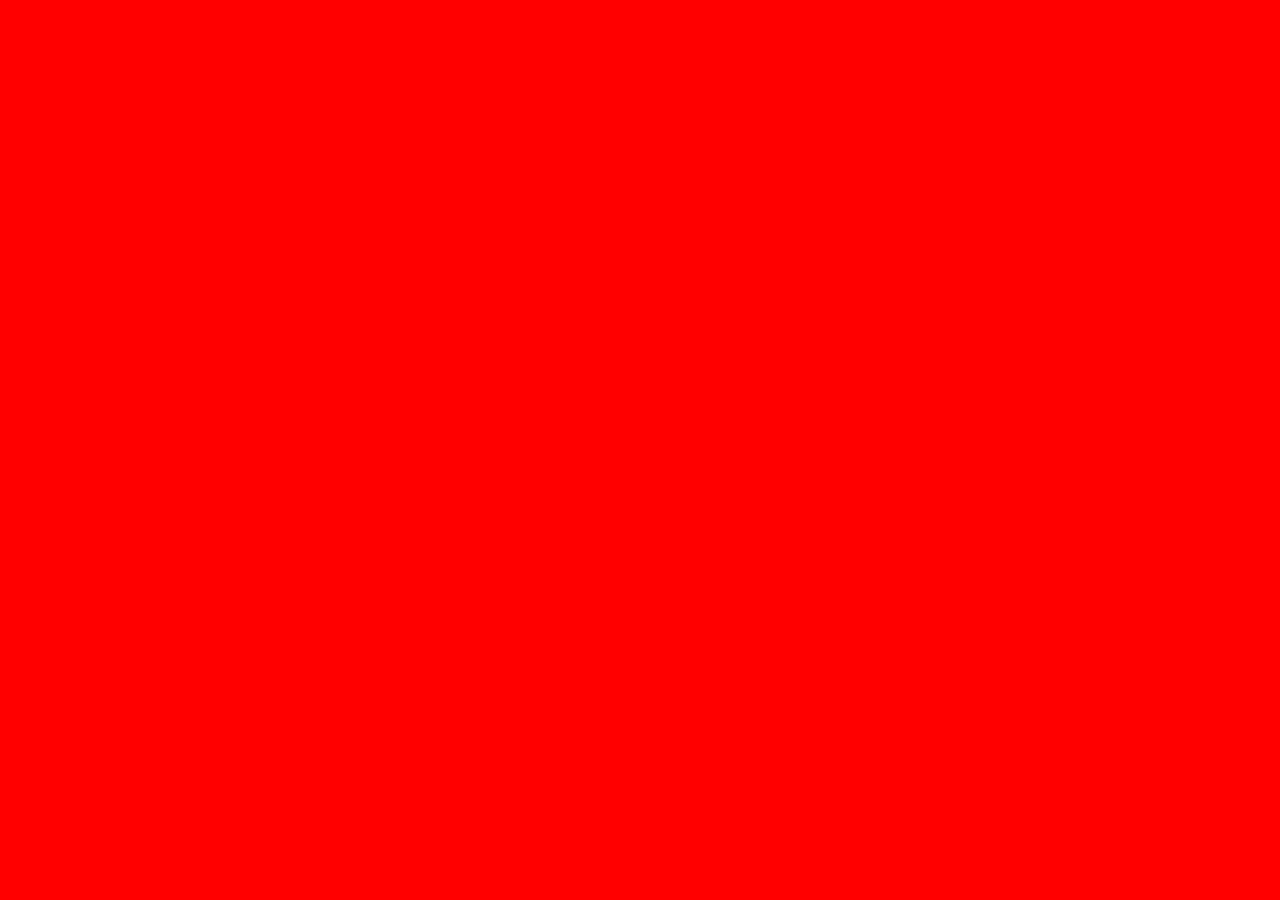
==== index.html @ e0220342 "inicio" ====
<!DOCTYPE html>
<html lang="es">
<head>
    <meta charset="UTF-8">
    <meta name="viewport" content="width=device-width, initial-scale=1.0">
    <link rel="stylesheet" href="assets/style.css">
    <title>Sitio X</title>
</head>
<body>
    
</body>
</html>
---- assets/style.css ----
body{
    background-color: red;
}
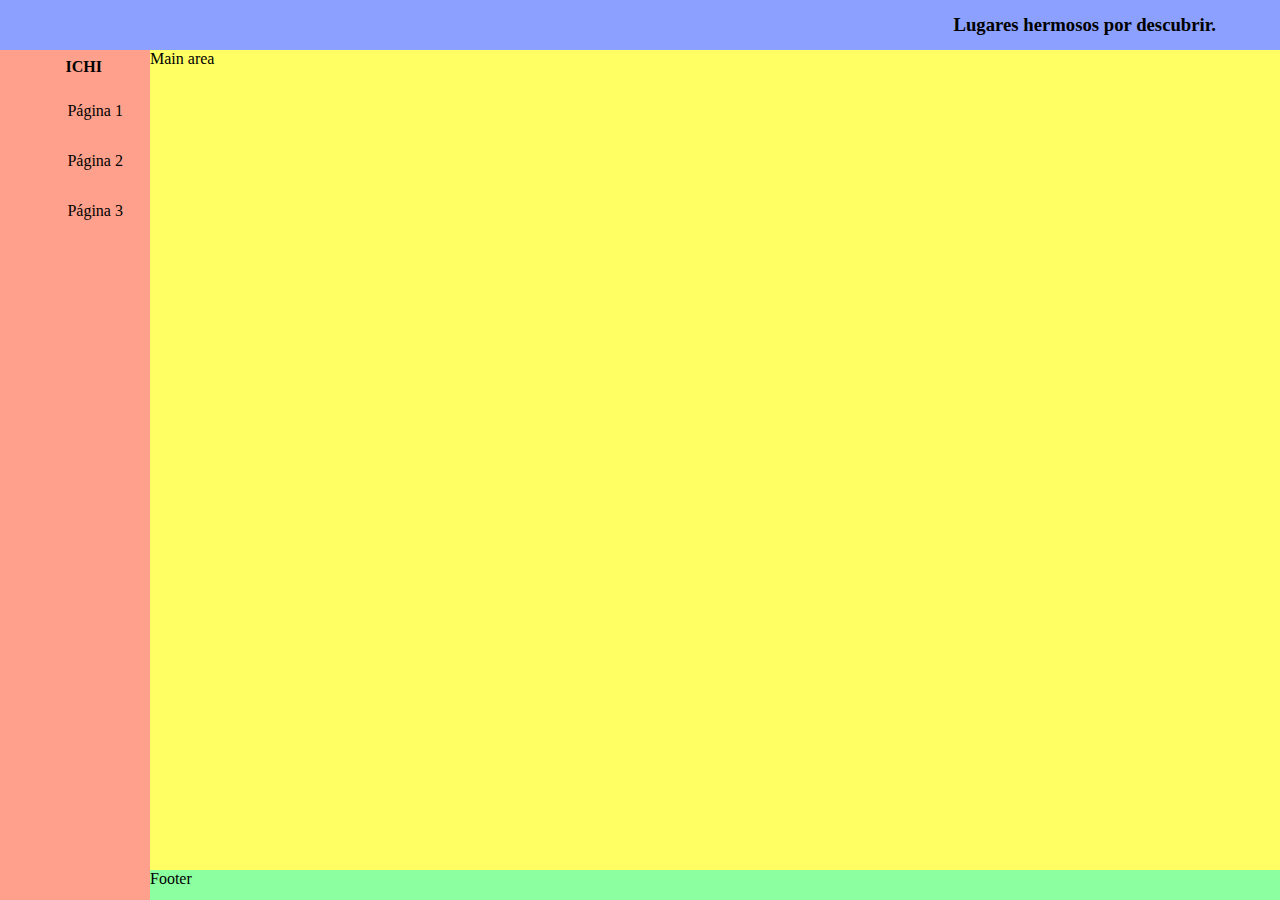
==== commit 904fbc36: "avances iniciales" ====
--- a/index.html
+++ b/index.html
@@ -1,12 +1,27 @@
 <!DOCTYPE html>
 <html lang="es">
-<head>
-    <meta charset="UTF-8">
-    <meta name="viewport" content="width=device-width, initial-scale=1.0">
-    <link rel="stylesheet" href="assets/style.css">
+  <head>
+    <meta charset="UTF-8" />
+    <meta name="viewport" content="width=device-width, initial-scale=1.0" />
+    <link rel="stylesheet" href="assets/style.css" />
     <title>Sitio X</title>
-</head>
-<body>
-    
-</body>
-</html>+  </head>
+  <body>
+    <section id="page">
+      <header><h3 class="frase">Lugares hermosos por descubrir.</h3></header>
+      <nav>
+        <div class="logo">
+          <object data="../proyecto-f/assets/svg/camara.svg" type=""></object>
+          <h4>ICHI</h4>
+        </div>
+        <ul>
+          <li><p>Página 1</p></li>
+          <li><p>Página 2</p></li>
+          <li><p>Página 3</p></li>
+        </ul>
+      </nav>
+      <main>Main area</main>
+      <footer>Footer</footer>
+    </section>
+  </body>
+</html>
--- a/assets/style.css
+++ b/assets/style.css
@@ -1,3 +1,131 @@
-body{
-    background-color: red;
-}+body {
+  margin: 0;
+}
+p,
+h1,
+h2,
+h3,
+h4,
+h5,
+h6 {
+  margin: 0;
+}
+.logo {
+  display: flex;
+  justify-content: center;
+  align-items: center;
+  gap: 10px;
+}
+#page {
+  display: grid;
+  width: 100%;
+  height: 100vh;
+  grid-template-areas:
+    "head"
+    "nav"
+    "main"
+    "foot";
+  grid-template-rows: 10px auto 1fr 30px;
+  grid-template-columns: 1fr;
+}
+
+#page > header {
+  grid-area: head;
+  background-color: #8ca0ff;
+  height: auto;
+}
+.frase {
+  display: none;
+}
+#page > nav {
+  grid-area: nav;
+  background-color: #ffa08c;
+  display: flex;
+  align-items: center;
+  justify-content: space-around;
+}
+nav > ul {
+  display: flex;
+  flex-direction: row;
+  gap: 2rem;
+  justify-content: center;
+  align-items: center;
+  list-style: none;
+  margin-left: -5%;
+}
+
+#page > main {
+  grid-area: main;
+  background-color: #ffff64;
+}
+
+#page > footer {
+  grid-area: foot;
+  background-color: #8cffa0;
+}
+
+@media (min-width: 768px) {
+}
+
+@media (min-width: 992px) {
+  .logo {
+    display: flex;
+    justify-content: center;
+    align-items: center;
+    gap: 10px;
+  }
+  #page {
+    display: grid;
+    width: 100%;
+    height: 100vh;
+    grid-template-areas:
+      "head head"
+      "nav  main"
+      "nav  foot";
+    grid-template-rows: 50px 1fr 30px;
+    grid-template-columns: 150px 1fr;
+  }
+
+  #page > header {
+    grid-area: head;
+    background-color: #8ca0ff;
+    display: flex;
+    justify-content:end;
+    align-items: center;
+    padding-right: 5%;
+  }
+  .frase{
+    display: flex;
+  }
+  #page > nav {
+    grid-area: nav;
+    background-color: #ffa08c;
+    display: flex;
+    flex-direction: column;
+    flex-wrap: wrap;
+    gap: 10px;
+    align-items: center;
+    padding-left: 5%;
+    padding-top: 5%;
+    justify-content: flex-start;
+  }
+  nav > ul {
+    display: flex;
+    flex-direction: column;
+    gap: 2rem;
+    justify-content: center;
+    align-items: center;
+    list-style: none;
+    margin-left: -5%;
+  }
+
+  #page > main {
+    grid-area: main;
+    background-color: #ffff64;
+  }
+
+  #page > footer {
+    grid-area: foot;
+    background-color: #8cffa0;
+  }
+}
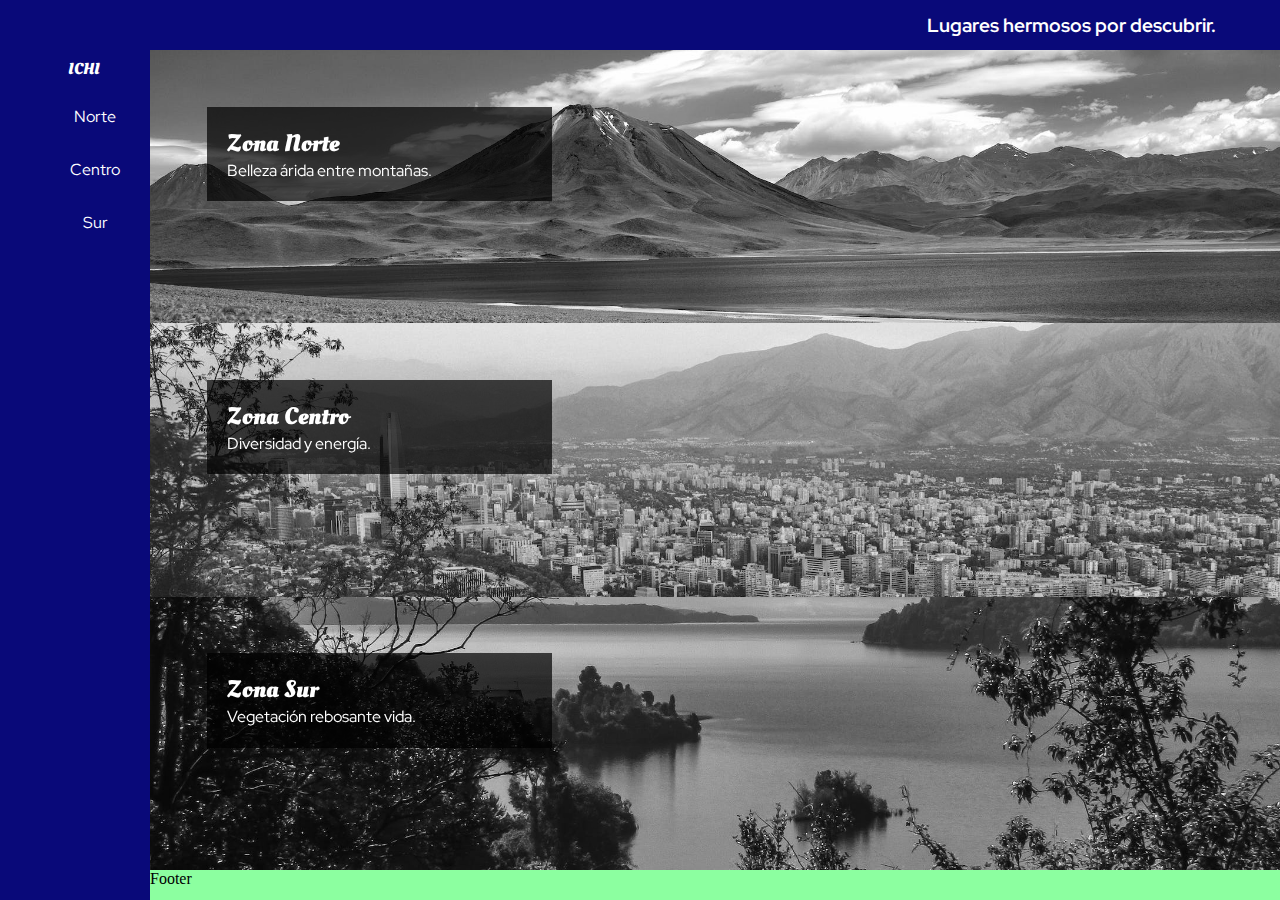
==== commit d6c9173f: "avances en imagenes y colores del menu" ====
--- a/index.html
+++ b/index.html
@@ -12,15 +12,34 @@
       <nav>
         <div class="logo">
           <object data="../proyecto-f/assets/svg/camara.svg" type=""></object>
-          <h4>ICHI</h4>
+          <h4 class="text-logo">ICHI</h4>
         </div>
         <ul>
-          <li><p>Página 1</p></li>
-          <li><p>Página 2</p></li>
-          <li><p>Página 3</p></li>
+          <li><p>Norte</p></li>
+          <li><p>Centro</p></li>
+          <li><p>Sur</p></li>
         </ul>
       </nav>
-      <main>Main area</main>
+      <main>
+        <article class="norte">
+          <div class="bg-negro">
+            <h2 class="text-logo">Zona Norte</h2>
+            <p>Belleza árida entre montañas.</p>
+          </div>
+        </article>
+        <article class="centro">
+          <div class="bg-negro">
+            <h2 class="text-logo">Zona Centro</h2>
+            <p>Diversidad y energía.</p>
+          </div>
+        </article>
+        <article class="sur">
+          <div class="bg-negro">
+            <h2 class="text-logo">Zona Sur</h2>
+            <p>Vegetación rebosante vida.</p>
+          </div>
+        </article>
+      </main>
       <footer>Footer</footer>
     </section>
   </body>
--- a/assets/style.css
+++ b/assets/style.css
@@ -1,3 +1,5 @@
+
+@import url('https://fonts.googleapis.com/css2?family=Oleo+Script:wght@700&family=Red+Hat+Display&display=swap');
 body {
   margin: 0;
 }
@@ -9,6 +11,16 @@
 h5,
 h6 {
   margin: 0;
+  font-family: 'Red Hat Display', sans-serif;
+}
+.text-logo{
+  font-family: 'Oleo Script', sans-serif;
+}
+.bg-negro{
+  background-color: rgba(0, 0, 0, 0.7);;
+  color:white;
+  padding: 2%;
+  width: 30%;
 }
 .logo {
   display: flex;
@@ -25,13 +37,14 @@
     "nav"
     "main"
     "foot";
-  grid-template-rows: 10px auto 1fr 30px;
+  grid-template-rows: 0 auto 1fr 30px;
   grid-template-columns: 1fr;
 }
 
 #page > header {
   grid-area: head;
-  background-color: #8ca0ff;
+  background-color: rgba(9,9,121,1);
+  color: white;
   height: auto;
 }
 .frase {
@@ -39,7 +52,8 @@
 }
 #page > nav {
   grid-area: nav;
-  background-color: #ffa08c;
+  background-color: rgba(9,9,121,1);
+  color: white;
   display: flex;
   align-items: center;
   justify-content: space-around;
@@ -57,6 +71,54 @@
 #page > main {
   grid-area: main;
   background-color: #ffff64;
+  display: flex;
+  flex-wrap: wrap;
+  gap: 0px;
+  margin: 0;
+  padding: 0;
+
+}
+.norte{
+  display: flex;
+  flex-direction: column;
+  background-image: url("../assets/img/img1.jpg");
+  background-size:cover;
+  background-position-y:40%;
+  background-repeat: no-repeat;
+  width: 100%;
+  padding: 5%;
+  filter: grayscale(100%);
+  transition: 0.5s;
+
+}
+.centro{
+  display: flex;
+  flex-direction: column;
+  background-image: url("../assets/img/img2.jpg");
+  background-size:cover;
+  background-position-y:30%;
+  background-repeat: no-repeat;
+  width: 100%;
+  padding: 5%;
+  filter: grayscale(100%);
+  transition: 0.5s;
+}
+.sur{
+  display: flex;
+  flex-direction: column;
+  background-image: url("../assets/img/img3.jpg");
+  background-size:cover;
+  background-position-y:50%;
+  background-repeat: no-repeat;
+  width: 100%;
+  padding: 5%;
+  filter: grayscale(100%);
+  transition: 0.5s;
+}
+
+main > article:hover{
+  filter: grayscale(0%);
+
 }
 
 #page > footer {
@@ -88,7 +150,8 @@
 
   #page > header {
     grid-area: head;
-    background-color: #8ca0ff;
+    background-color: rgba(9,9,121,1);
+  color: white;
     display: flex;
     justify-content:end;
     align-items: center;
@@ -99,7 +162,7 @@
   }
   #page > nav {
     grid-area: nav;
-    background-color: #ffa08c;
+    background-color: rgba(9,9,121,1);
     display: flex;
     flex-direction: column;
     flex-wrap: wrap;
@@ -108,6 +171,7 @@
     padding-left: 5%;
     padding-top: 5%;
     justify-content: flex-start;
+    color: white;
   }
   nav > ul {
     display: flex;
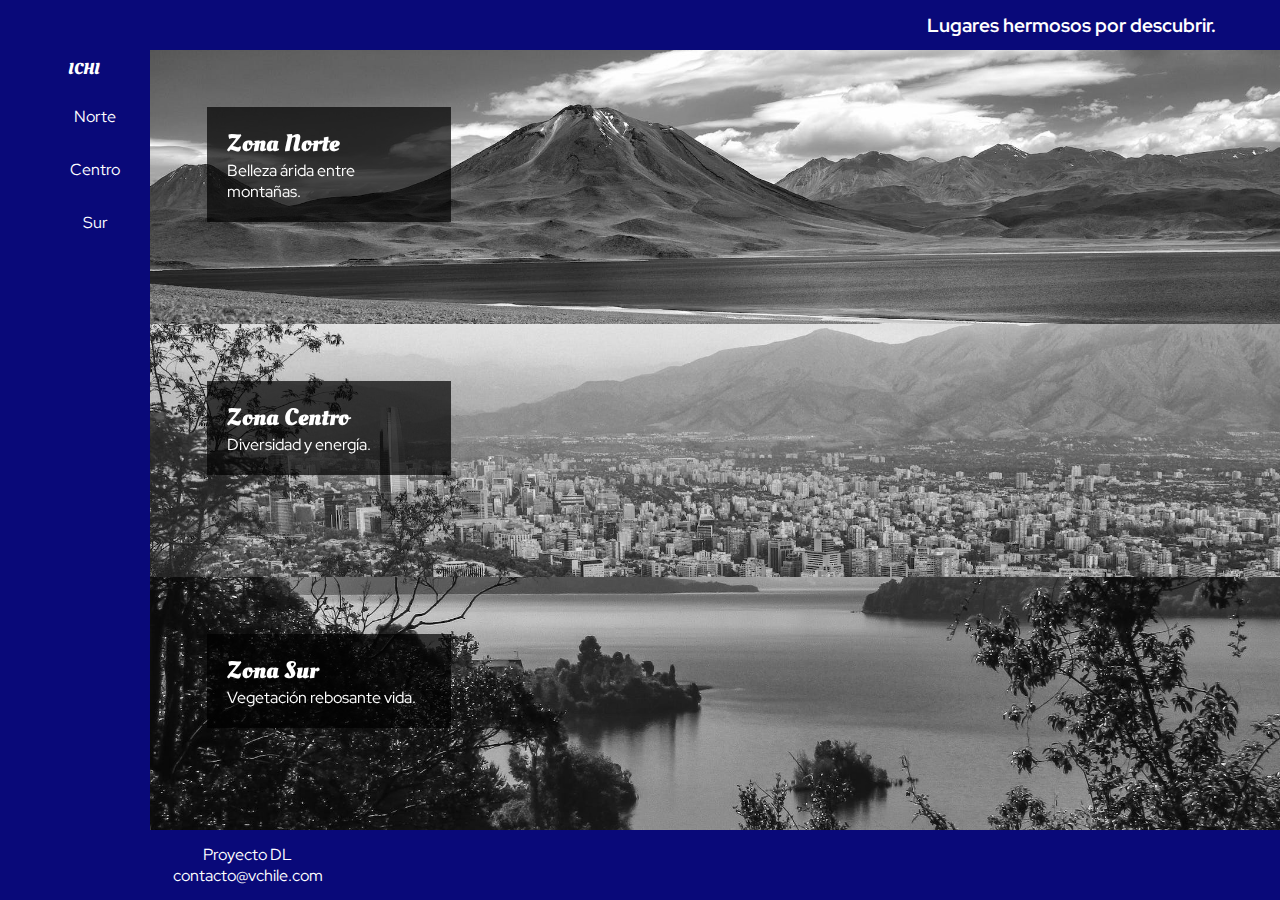
==== commit ad2804c6: "ultimos ajustes footer" ====
--- a/index.html
+++ b/index.html
@@ -40,7 +40,16 @@
           </div>
         </article>
       </main>
-      <footer>Footer</footer>
+      <footer>
+        <div class="contacto">
+          <p>Proyecto DL</p>
+          <p>contacto@vchile.com</p>
+        </div>
+        <div class="redes">
+          <object data="../proyecto-f/assets/svg/instagram.svg" type=""></object>
+          <object data="../proyecto-f/assets/svg/tiktok.svg" type=""></object>
+        </div>
+      </footer>
     </section>
   </body>
 </html>
--- a/assets/style.css
+++ b/assets/style.css
@@ -1,5 +1,4 @@
-
-@import url('https://fonts.googleapis.com/css2?family=Oleo+Script:wght@700&family=Red+Hat+Display&display=swap');
+@import url("https://fonts.googleapis.com/css2?family=Oleo+Script:wght@700&family=Red+Hat+Display&display=swap");
 body {
   margin: 0;
 }
@@ -11,16 +10,21 @@
 h5,
 h6 {
   margin: 0;
-  font-family: 'Red Hat Display', sans-serif;
-}
-.text-logo{
-  font-family: 'Oleo Script', sans-serif;
-}
-.bg-negro{
-  background-color: rgba(0, 0, 0, 0.7);;
-  color:white;
+  font-family: "Red Hat Display", sans-serif;
+}
+.text-logo {
+  font-family: "Oleo Script", sans-serif;
+}
+.bg-negro {
+  background-color: rgba(0, 0, 0, 0.7);
+  color: white;
   padding: 2%;
-  width: 30%;
+  width: 50%;
+  transform: rotate(0deg);
+  transition: 0.3s;
+}
+.bg-negro:hover {
+  transform: rotate(-5deg);
 }
 .logo {
   display: flex;
@@ -37,13 +41,13 @@
     "nav"
     "main"
     "foot";
-  grid-template-rows: 0 auto 1fr 30px;
+  grid-template-rows: 0 50px calc(100% - 120px) 70px;
   grid-template-columns: 1fr;
 }
 
 #page > header {
   grid-area: head;
-  background-color: rgba(9,9,121,1);
+  background-color: rgba(9, 9, 121, 1);
   color: white;
   height: auto;
 }
@@ -52,7 +56,7 @@
 }
 #page > nav {
   grid-area: nav;
-  background-color: rgba(9,9,121,1);
+  background-color: rgba(9, 9, 121, 1);
   color: white;
   display: flex;
   align-items: center;
@@ -70,72 +74,78 @@
 
 #page > main {
   grid-area: main;
-  background-color: #ffff64;
+  background-color: rgba(9, 9, 121, 1);
   display: flex;
   flex-wrap: wrap;
   gap: 0px;
   margin: 0;
   padding: 0;
-
-}
-.norte{
+}
+.norte {
   display: flex;
   flex-direction: column;
   background-image: url("../assets/img/img1.jpg");
-  background-size:cover;
-  background-position-y:40%;
+  background-size: cover;
+  background-position-y: 40%;
   background-repeat: no-repeat;
   width: 100%;
+  height: auto;
+  padding: 5%;
+  filter: grayscale(100%);
+  transition: 1s;
+}
+.centro {
+  display: flex;
+  flex-direction: column;
+  background-image: url("../assets/img/img2.jpg");
+  background-size: cover;
+  background-position-y: 30%;
+  background-repeat: no-repeat;
+  width: 100%;
+  height: auto;
   padding: 5%;
   filter: grayscale(100%);
   transition: 0.5s;
-
-}
-.centro{
+}
+.sur {
   display: flex;
   flex-direction: column;
-  background-image: url("../assets/img/img2.jpg");
-  background-size:cover;
-  background-position-y:30%;
+  background-image: url("../assets/img/img3.jpg");
+  background-size: cover;
+  background-position-y: 50%;
   background-repeat: no-repeat;
   width: 100%;
+  height: auto;
   padding: 5%;
   filter: grayscale(100%);
   transition: 0.5s;
 }
-.sur{
-  display: flex;
-  flex-direction: column;
-  background-image: url("../assets/img/img3.jpg");
-  background-size:cover;
-  background-position-y:50%;
-  background-repeat: no-repeat;
-  width: 100%;
-  padding: 5%;
-  filter: grayscale(100%);
-  transition: 0.5s;
-}
-
-main > article:hover{
+
+main > article:hover {
   filter: grayscale(0%);
-
-}
-
+}
 #page > footer {
   grid-area: foot;
-  background-color: #8cffa0;
+  background-color: rgba(9, 9, 121, 1);
+  text-align: center;
+  color: white;
+  display: flex;
+  justify-content: space-between;
+  align-items: center;
+  padding: 2%;
+}
+.redes{
+  display: flex;
+  gap: 20px;
 }
 
 @media (min-width: 768px) {
 }
 
+
+
+
 @media (min-width: 992px) {
-  .logo {
-    display: flex;
-    justify-content: center;
-    align-items: center;
-    gap: 10px;
-  }
   #page {
     display: grid;
     width: 100%;
@@ -144,25 +154,38 @@
       "head head"
       "nav  main"
       "nav  foot";
-    grid-template-rows: 50px 1fr 30px;
+    grid-template-rows: 50px calc(100vh - 120px) 70px;
     grid-template-columns: 150px 1fr;
   }
 
+  .logo {
+    display: flex;
+    justify-content: center;
+    align-items: center;
+    gap: 10px;
+  }
+
+  .bg-negro {
+    background-color: rgba(0, 0, 0, 0.7);
+    color: white;
+    padding: 2%;
+    width: 20%;
+  }
   #page > header {
     grid-area: head;
-    background-color: rgba(9,9,121,1);
-  color: white;
-    display: flex;
-    justify-content:end;
+    background-color: rgba(9, 9, 121, 1);
+    color: white;
+    display: flex;
+    justify-content: end;
     align-items: center;
     padding-right: 5%;
   }
-  .frase{
+  .frase {
     display: flex;
   }
   #page > nav {
     grid-area: nav;
-    background-color: rgba(9,9,121,1);
+    background-color: rgba(9, 9, 121, 1);
     display: flex;
     flex-direction: column;
     flex-wrap: wrap;
@@ -185,11 +208,22 @@
 
   #page > main {
     grid-area: main;
-    background-color: #ffff64;
+    background-color: rgba(9, 9, 121, 1);
+    overflow-y: auto;
   }
 
   #page > footer {
     grid-area: foot;
-    background-color: #8cffa0;
-  }
-}
+    background-color: rgba(9, 9, 121, 1);
+    text-align: center;
+    color: white;
+    display: flex;
+    justify-content:space-between;
+    align-items: center;
+    padding: 2%;
+  }
+  .redes{
+    display: flex;
+    gap: 20px;
+  }
+}
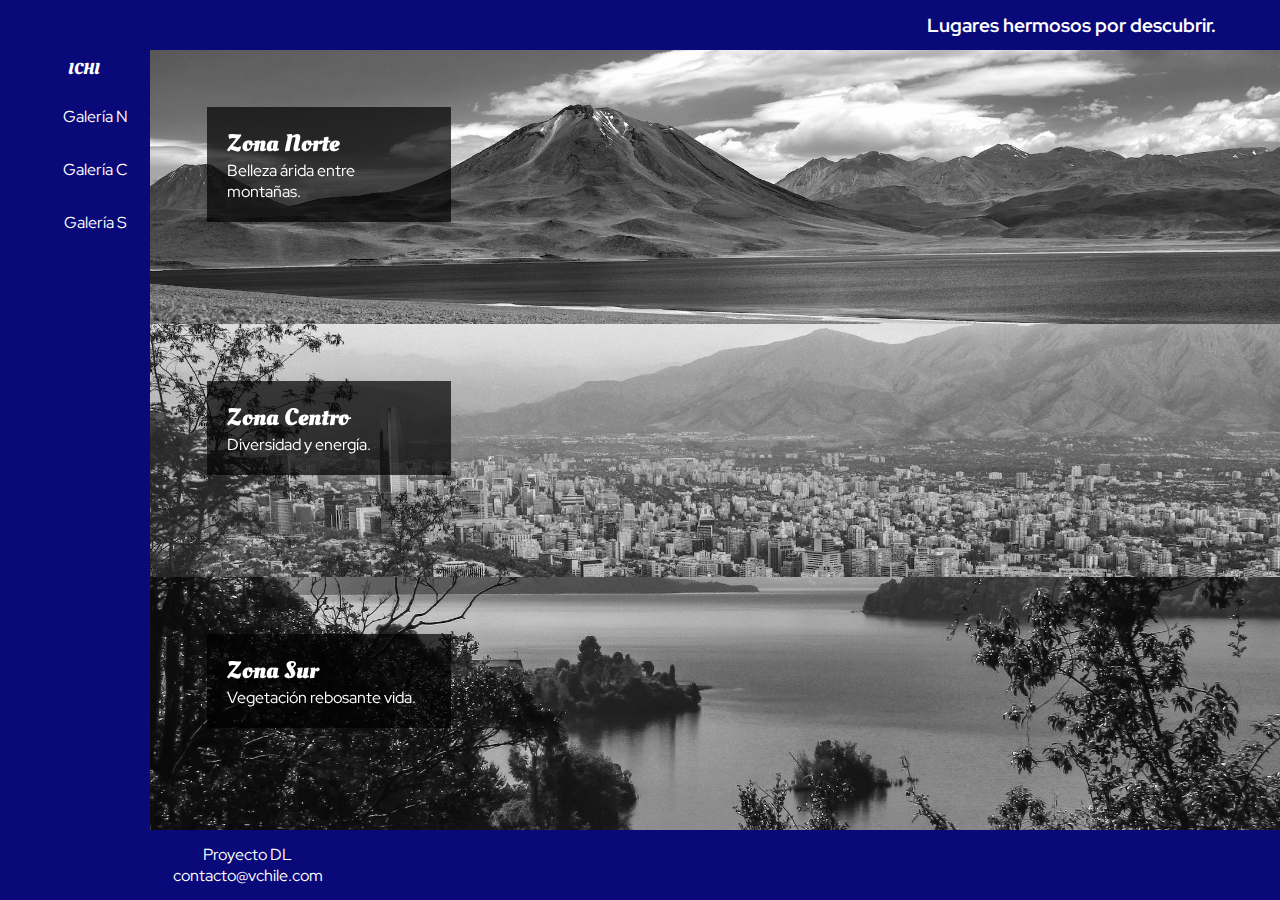
==== commit 22d76c9f: "ajustes main fondo cover" ====
--- a/index.html
+++ b/index.html
@@ -15,9 +15,9 @@
           <h4 class="text-logo">ICHI</h4>
         </div>
         <ul>
-          <li><p>Norte</p></li>
-          <li><p>Centro</p></li>
-          <li><p>Sur</p></li>
+          <li><p>Galería N</p></li>
+          <li><p>Galería C</p></li>
+          <li><p>Galería S</p></li>
         </ul>
       </nav>
       <main>
--- a/assets/style.css
+++ b/assets/style.css
@@ -1,7 +1,9 @@
 @import url("https://fonts.googleapis.com/css2?family=Oleo+Script:wght@700&family=Red+Hat+Display&display=swap");
+
 body {
   margin: 0;
 }
+
 p,
 h1,
 h2,
@@ -12,9 +14,11 @@
   margin: 0;
   font-family: "Red Hat Display", sans-serif;
 }
+
 .text-logo {
   font-family: "Oleo Script", sans-serif;
 }
+
 .bg-negro {
   background-color: rgba(0, 0, 0, 0.7);
   color: white;
@@ -23,15 +27,18 @@
   transform: rotate(0deg);
   transition: 0.3s;
 }
+
 .bg-negro:hover {
   transform: rotate(-5deg);
 }
+
 .logo {
   display: flex;
   justify-content: center;
   align-items: center;
   gap: 10px;
 }
+
 #page {
   display: grid;
   width: 100%;
@@ -45,16 +52,18 @@
   grid-template-columns: 1fr;
 }
 
-#page > header {
+#page>header {
   grid-area: head;
   background-color: rgba(9, 9, 121, 1);
   color: white;
   height: auto;
 }
+
 .frase {
   display: none;
 }
-#page > nav {
+
+#page>nav {
   grid-area: nav;
   background-color: rgba(9, 9, 121, 1);
   color: white;
@@ -62,7 +71,8 @@
   align-items: center;
   justify-content: space-around;
 }
-nav > ul {
+
+nav>ul {
   display: flex;
   flex-direction: row;
   gap: 2rem;
@@ -70,9 +80,10 @@
   align-items: center;
   list-style: none;
   margin-left: -5%;
-}
-
-#page > main {
+  text-align: center;
+}
+
+#page>main {
   grid-area: main;
   background-color: rgba(9, 9, 121, 1);
   display: flex;
@@ -81,6 +92,7 @@
   margin: 0;
   padding: 0;
 }
+
 .norte {
   display: flex;
   flex-direction: column;
@@ -89,11 +101,11 @@
   background-position-y: 40%;
   background-repeat: no-repeat;
   width: 100%;
-  height: auto;
   padding: 5%;
   filter: grayscale(100%);
   transition: 1s;
 }
+
 .centro {
   display: flex;
   flex-direction: column;
@@ -102,11 +114,11 @@
   background-position-y: 30%;
   background-repeat: no-repeat;
   width: 100%;
-  height: auto;
   padding: 5%;
   filter: grayscale(100%);
   transition: 0.5s;
 }
+
 .sur {
   display: flex;
   flex-direction: column;
@@ -115,16 +127,16 @@
   background-position-y: 50%;
   background-repeat: no-repeat;
   width: 100%;
-  height: auto;
   padding: 5%;
   filter: grayscale(100%);
   transition: 0.5s;
 }
 
-main > article:hover {
+main>article:hover {
   filter: grayscale(0%);
 }
-#page > footer {
+
+#page>footer {
   grid-area: foot;
   background-color: rgba(9, 9, 121, 1);
   text-align: center;
@@ -134,13 +146,13 @@
   align-items: center;
   padding: 2%;
 }
-.redes{
+
+.redes {
   display: flex;
   gap: 20px;
 }
 
-@media (min-width: 768px) {
-}
+@media (min-width: 768px) {}
 
 
 
@@ -171,7 +183,8 @@
     padding: 2%;
     width: 20%;
   }
-  #page > header {
+
+  #page>header {
     grid-area: head;
     background-color: rgba(9, 9, 121, 1);
     color: white;
@@ -180,10 +193,12 @@
     align-items: center;
     padding-right: 5%;
   }
+
   .frase {
     display: flex;
   }
-  #page > nav {
+
+  #page>nav {
     grid-area: nav;
     background-color: rgba(9, 9, 121, 1);
     display: flex;
@@ -196,7 +211,8 @@
     justify-content: flex-start;
     color: white;
   }
-  nav > ul {
+
+  nav>ul {
     display: flex;
     flex-direction: column;
     gap: 2rem;
@@ -212,18 +228,37 @@
     overflow-y: auto;
   }
 
-  #page > footer {
+  .norte {
+    background-size: cover;
+    width: 100%;
+    height: auto;
+  }
+
+  .centro {
+    background-size: cover;
+    width: 100%;
+    height: auto;
+  }
+
+  .sur {
+    background-size: cover;
+    width: 100%;
+    height: auto
+  }
+
+  #page>footer {
     grid-area: foot;
     background-color: rgba(9, 9, 121, 1);
     text-align: center;
     color: white;
     display: flex;
-    justify-content:space-between;
+    justify-content: space-between;
     align-items: center;
     padding: 2%;
   }
-  .redes{
+
+  .redes {
     display: flex;
     gap: 20px;
   }
-}
+}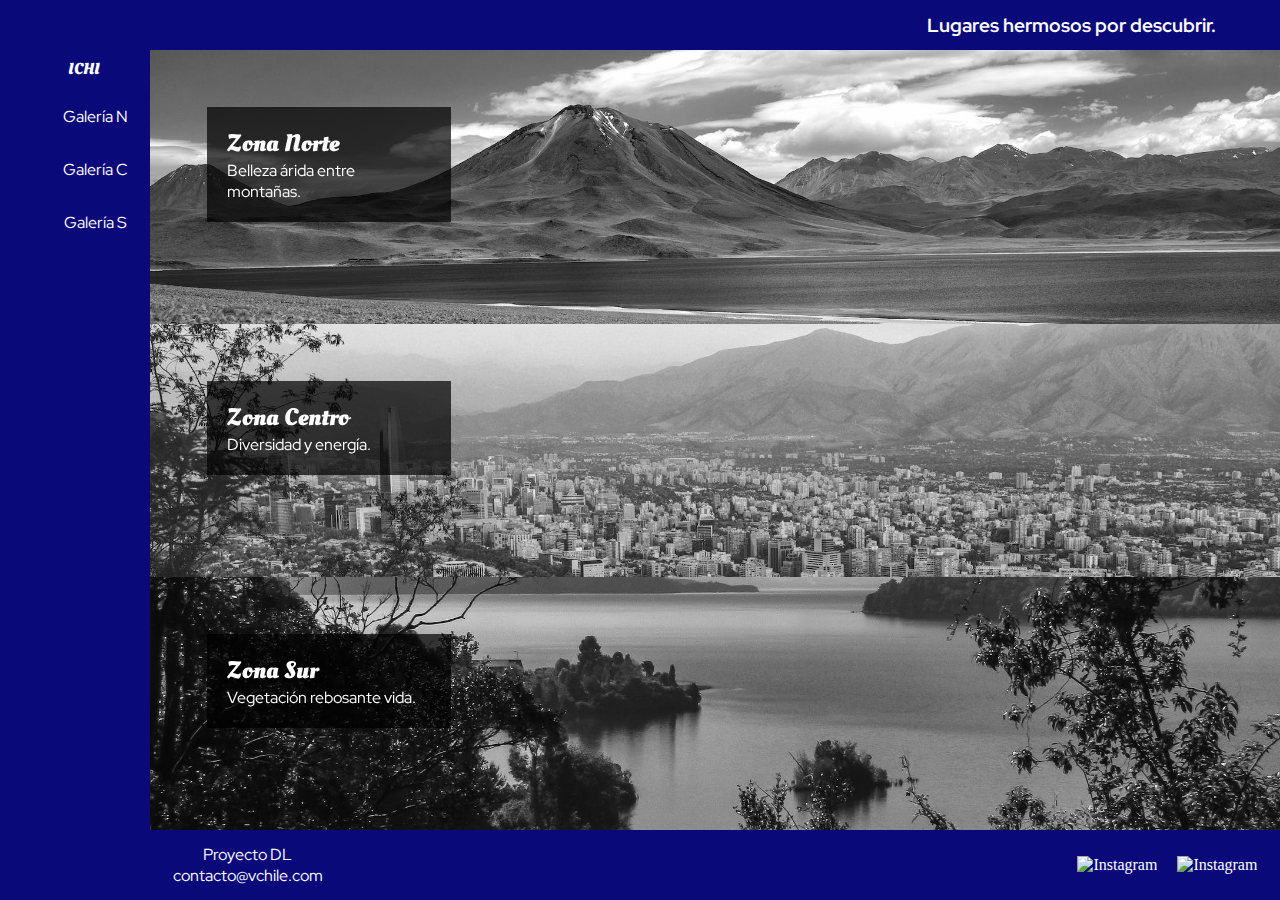
==== commit 65339a92: "ajuste logos redes" ====
--- a/index.html
+++ b/index.html
@@ -1,55 +1,79 @@
 <!DOCTYPE html>
 <html lang="es">
-  <head>
-    <meta charset="UTF-8" />
-    <meta name="viewport" content="width=device-width, initial-scale=1.0" />
-    <link rel="stylesheet" href="assets/style.css" />
-    <title>Sitio X</title>
-  </head>
-  <body>
-    <section id="page">
-      <header><h3 class="frase">Lugares hermosos por descubrir.</h3></header>
-      <nav>
-        <div class="logo">
-          <object data="../proyecto-f/assets/svg/camara.svg" type=""></object>
-          <h4 class="text-logo">ICHI</h4>
-        </div>
-        <ul>
-          <li><p>Galería N</p></li>
-          <li><p>Galería C</p></li>
-          <li><p>Galería S</p></li>
-        </ul>
-      </nav>
-      <main>
-        <article class="norte">
+
+<head>
+  <meta charset="UTF-8" />
+  <meta name="viewport" content="width=device-width, initial-scale=1.0" />
+  <link rel="stylesheet" href="assets/style.css" />
+  <title>Sitio X</title>
+</head>
+
+<body>
+  <section id="page">
+    <header>
+      <h3 class="frase">Lugares hermosos por descubrir.</h3>
+    </header>
+    <nav>
+      <div class="logo">
+        <object data="../proyecto-f/assets/svg/camara.svg" type=""></object>
+        <h4 class="text-logo">ICHI</h4>
+      </div>
+      <ul>
+        <li><a href="">
+            <p>Galería N</p>
+          </a></li>
+        <li><a href="">
+            <p>Galería C</p>
+          </a></li>
+        <li><a href="">
+            <p>Galería S</p>
+          </a></li>
+      </ul>
+    </nav>
+    <main>
+      <article class="norte">
+        <a href="">
           <div class="bg-negro">
             <h2 class="text-logo">Zona Norte</h2>
             <p>Belleza árida entre montañas.</p>
           </div>
-        </article>
-        <article class="centro">
+        </a>
+
+      </article>
+      <article class="centro">
+        <a href="">
           <div class="bg-negro">
             <h2 class="text-logo">Zona Centro</h2>
             <p>Diversidad y energía.</p>
           </div>
-        </article>
-        <article class="sur">
+        </a>
+
+      </article>
+      <article class="sur">
+        <a href="">
           <div class="bg-negro">
             <h2 class="text-logo">Zona Sur</h2>
             <p>Vegetación rebosante vida.</p>
           </div>
-        </article>
-      </main>
-      <footer>
-        <div class="contacto">
-          <p>Proyecto DL</p>
-          <p>contacto@vchile.com</p>
-        </div>
-        <div class="redes">
-          <object data="../proyecto-f/assets/svg/instagram.svg" type=""></object>
-          <object data="../proyecto-f/assets/svg/tiktok.svg" type=""></object>
-        </div>
-      </footer>
-    </section>
-  </body>
-</html>
+        </a>
+
+      </article>
+    </main>
+    <footer>
+      <div class="contacto">
+        <p>Proyecto DL</p>
+        <p>contacto@vchile.com</p>
+      </div>
+      <div class="redes">
+        <a href="">
+          <img src="../proyecto-f/assets/svg/instagram.svg" alt="Instagram" />
+        </a>
+        <a href="">
+          <img src="../proyecto-f/assets/svg/tiktok.svg" alt="Instagram" />
+        </a>
+      </div>
+    </footer>
+  </section>
+</body>
+
+</html>--- a/assets/style.css
+++ b/assets/style.css
@@ -30,6 +30,8 @@
 
 .bg-negro:hover {
   transform: rotate(-5deg);
+  color: rgb(255, 255, 200);
+  font-weight: bolder;
 }
 
 .logo {
@@ -82,7 +84,14 @@
   margin-left: -5%;
   text-align: center;
 }
-
+a{
+  text-decoration: none;
+  color: white;
+}
+a:hover{
+  color: peru;
+  font-weight: bolder;
+}
 #page>main {
   grid-area: main;
   background-color: rgba(9, 9, 121, 1);
@@ -149,7 +158,12 @@
 
 .redes {
   display: flex;
+  align-items: center;
+  justify-content: center;
   gap: 20px;
+}
+a > object{
+  width: 30px;
 }
 
 @media (min-width: 768px) {}
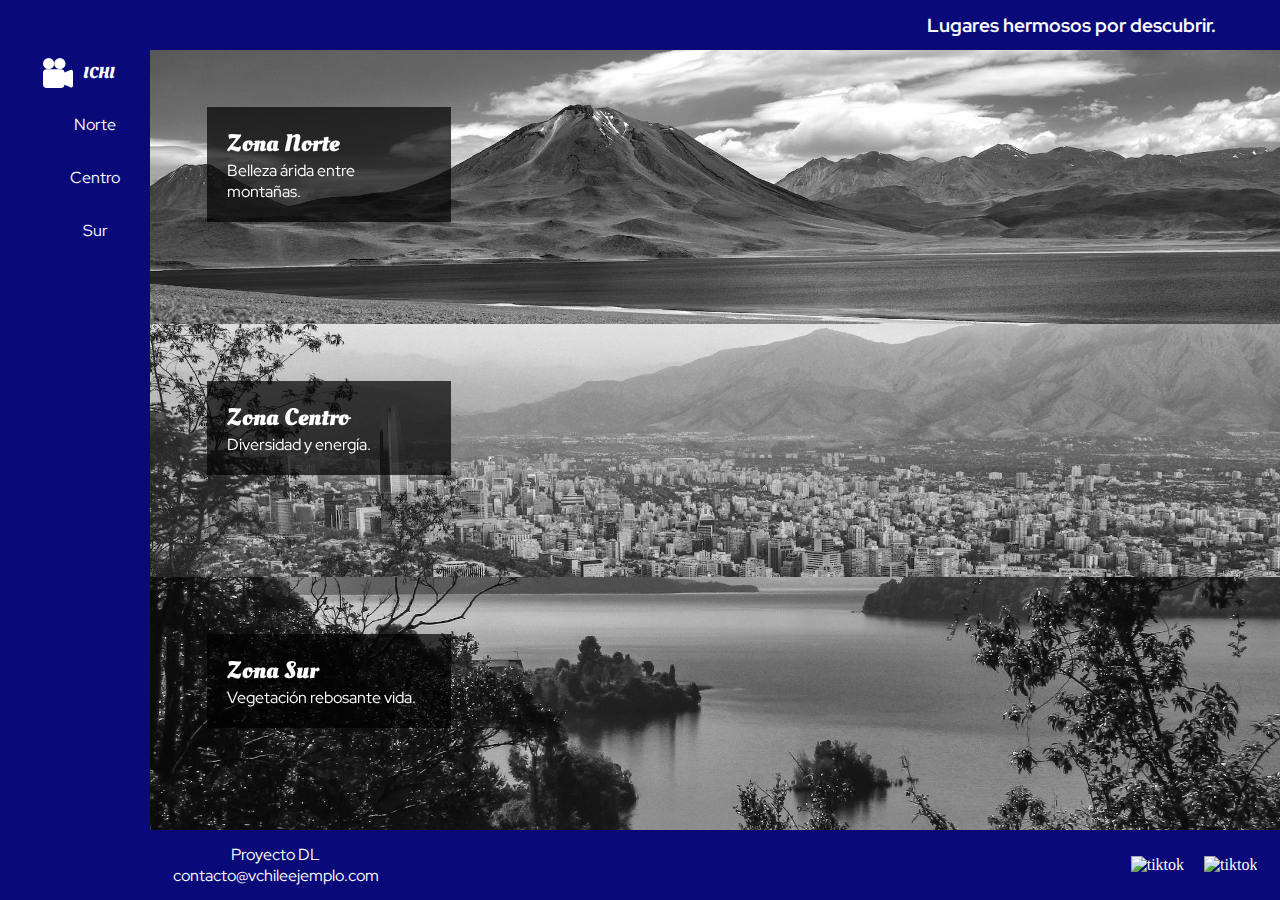
==== commit 9222fae2: "ajustes finales, imagenes, links paginas y enlaces" ====
--- a/index.html
+++ b/index.html
@@ -14,25 +14,27 @@
       <h3 class="frase">Lugares hermosos por descubrir.</h3>
     </header>
     <nav>
-      <div class="logo">
-        <object data="../proyecto-f/assets/svg/camara.svg" type=""></object>
-        <h4 class="text-logo">ICHI</h4>
-      </div>
+      <a href="index.html">
+        <div class="logo">
+          <img src="assets/svg/camara.svg" alt="">
+          <h4 class="text-logo">ICHI</h4>
+        </div>
+      </a>
       <ul>
-        <li><a href="">
-            <p>Galería N</p>
+        <li><a href="zn.html">
+            <p>Norte</p>
           </a></li>
-        <li><a href="">
-            <p>Galería C</p>
+        <li><a href="zc.html">
+            <p>Centro</p>
           </a></li>
-        <li><a href="">
-            <p>Galería S</p>
+        <li><a href="zs.html">
+            <p>Sur</p>
           </a></li>
       </ul>
     </nav>
     <main>
       <article class="norte">
-        <a href="">
+        <a href="zn.html">
           <div class="bg-negro">
             <h2 class="text-logo">Zona Norte</h2>
             <p>Belleza árida entre montañas.</p>
@@ -41,7 +43,7 @@
 
       </article>
       <article class="centro">
-        <a href="">
+        <a href="zc.html">
           <div class="bg-negro">
             <h2 class="text-logo">Zona Centro</h2>
             <p>Diversidad y energía.</p>
@@ -50,7 +52,7 @@
 
       </article>
       <article class="sur">
-        <a href="">
+        <a href="zs.html">
           <div class="bg-negro">
             <h2 class="text-logo">Zona Sur</h2>
             <p>Vegetación rebosante vida.</p>
@@ -62,16 +64,16 @@
     <footer>
       <div class="contacto">
         <p>Proyecto DL</p>
-        <p>contacto@vchile.com</p>
+        <p>contacto@vchileejemplo.com</p>
       </div>
       <div class="redes">
-        <a href="">
-          <img src="../proyecto-f/assets/svg/instagram.svg" alt="Instagram" />
+        <a href="https://www.instagram.com/" target="_blank">
+            <img src="../proyecto-f/assets/svg/instagram.svg" alt="tiktok" />
         </a>
-        <a href="">
-          <img src="../proyecto-f/assets/svg/tiktok.svg" alt="Instagram" />
+        <a href="https://www.tiktok.com/es/" target="_blank">
+            <img src="../proyecto-f/assets/svg/tiktok.svg" alt="tiktok" />
         </a>
-      </div>
+    </div>
     </footer>
   </section>
 </body>
--- a/assets/style.css
+++ b/assets/style.css
@@ -162,12 +162,42 @@
   justify-content: center;
   gap: 20px;
 }
-a > object{
+.redes > a > img{
   width: 30px;
 }
 
-@media (min-width: 768px) {}
-
+.gridcontent{
+  color: white;
+  display: flex;
+  flex-direction: row;
+  flex-wrap: wrap;
+  gap: 30px;
+}
+.card-n{
+  display: flex;
+  flex-direction: column;
+  width: 100%;
+  gap: 20px;
+  background-color: peru;
+  padding: 3%;
+  text-align: center;
+}
+.card-n > a > img{
+  width: 100%;
+  box-shadow: 2px 2px 10px black;
+  
+}
+
+main{
+  overflow-y: auto;
+}
+hr{
+  background-color: white;
+  margin: 0;
+  padding: 0;
+  width: 100%;
+  height: 1px;
+}
 
 
 
@@ -275,4 +305,12 @@
     display: flex;
     gap: 20px;
   }
+  .card-n{
+    display: flex;
+    flex-direction: column;
+    width: 25%;
+    gap: 20px;
+    background-color: peru;
+    padding: 3%;
+  }
 }